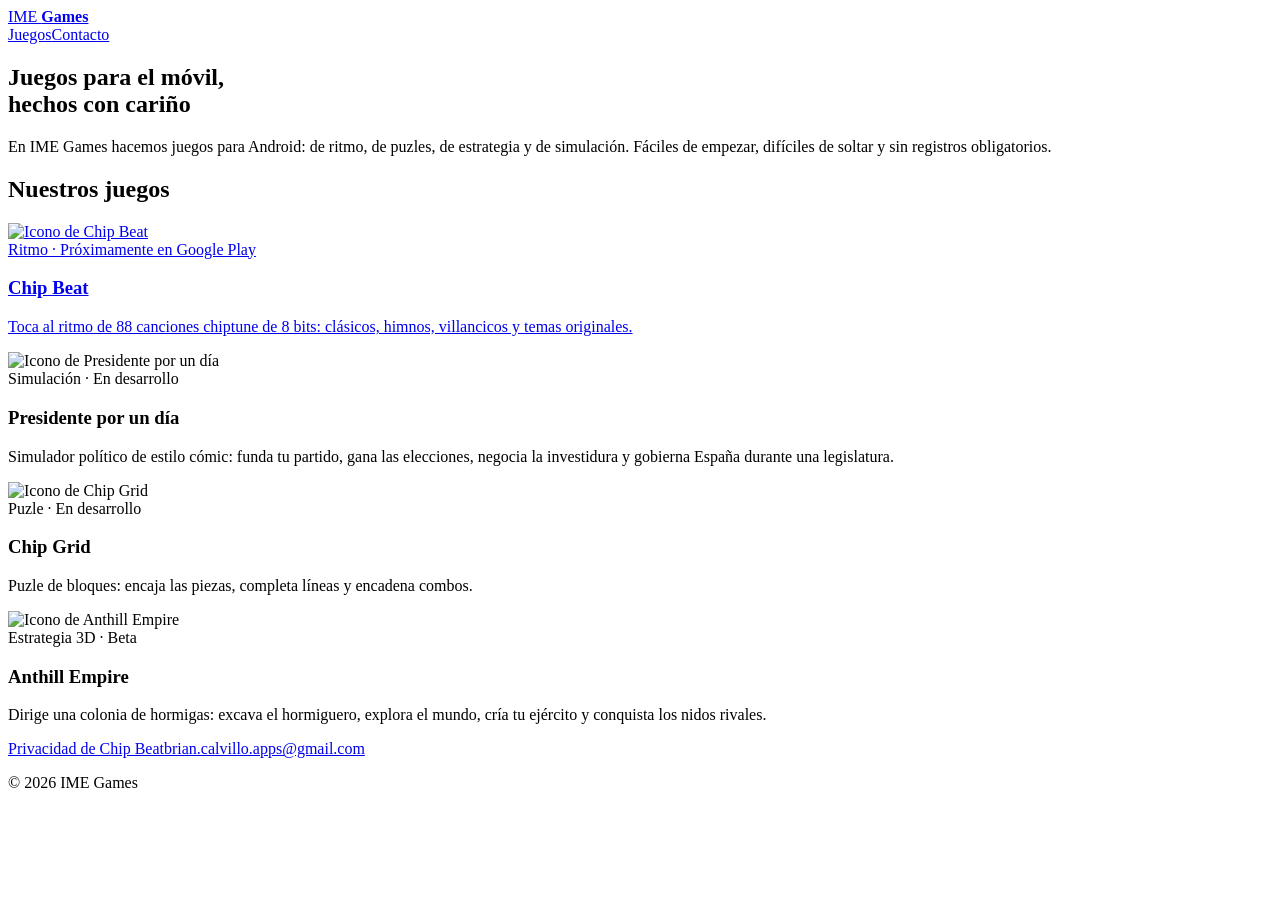
==== public/index.html @ 7ecca386 "Web de IME Games: portada, página de Chip Beat, privacidad y app-ads.txt Co-Authored-By: Claude Opus" ====
<!doctype html>
<html lang="es">
<head>
<meta charset="utf-8">
<meta name="viewport" content="width=device-width, initial-scale=1">
<title>IME Games · Juegos para móvil</title>
<meta name="description" content="IME Games crea juegos para móvil: Chip Beat, Presidente por un día, Chip Grid y Anthill Empire.">
<link rel="icon" href="/chipbeat/img/icono.png">
<link rel="stylesheet" href="/estilo.css">
</head>
<body>
<header class="top"><div class="wrap">
  <a class="brand" href="/">IME <b>Games</b></a>
  <nav><a href="#juegos">Juegos</a><a href="mailto:brian.calvillo.apps@gmail.com">Contacto</a></nav>
</div></header>

<main>
<section class="hero"><div class="wrap">
  <h1>Juegos para el móvil,<br><span class="grad">hechos con cariño</span></h1>
  <p class="lead">En IME Games hacemos juegos para Android: de ritmo, de puzles, de estrategia y de simulación. Fáciles de empezar, difíciles de soltar y sin registros obligatorios.</p>
</div></section>

<section id="juegos"><div class="wrap">
  <h2>Nuestros juegos</h2>
  <div class="games">
    <a class="card game" href="/chipbeat/">
      <img src="/chipbeat/img/icono.png" width="120" height="120" alt="Icono de Chip Beat">
      <div><span class="tag">Ritmo · Próximamente en Google Play</span><h3>Chip Beat</h3><p>Toca al ritmo de 88 canciones chiptune de 8 bits: clásicos, himnos, villancicos y temas originales.</p></div>
    </a>
    <div class="card game">
      <img src="/img/presidente.png" width="120" height="120" alt="Icono de Presidente por un día">
      <div><span class="tag">Simulación · En desarrollo</span><h3>Presidente por un día</h3><p>Simulador político de estilo cómic: funda tu partido, gana las elecciones, negocia la investidura y gobierna España durante una legislatura.</p></div>
    </div>
    <div class="card game">
      <img src="/img/chipgrid.png" width="120" height="120" alt="Icono de Chip Grid">
      <div><span class="tag">Puzle · En desarrollo</span><h3>Chip Grid</h3><p>Puzle de bloques: encaja las piezas, completa líneas y encadena combos.</p></div>
    </div>
    <div class="card game">
      <img src="/img/anthill.png" width="120" height="120" alt="Icono de Anthill Empire">
      <div><span class="tag">Estrategia 3D · Beta</span><h3>Anthill Empire</h3><p>Dirige una colonia de hormigas: excava el hormiguero, explora el mundo, cría tu ejército y conquista los nidos rivales.</p></div>
    </div>
  </div>
</div></section>
</main>

<footer><div class="wrap">
  <a href="/chipbeat/privacidad.html">Privacidad de Chip Beat</a><a href="mailto:brian.calvillo.apps@gmail.com">brian.calvillo.apps@gmail.com</a>
  <p>© 2026 IME Games</p>
</div></footer>
</body>
</html>
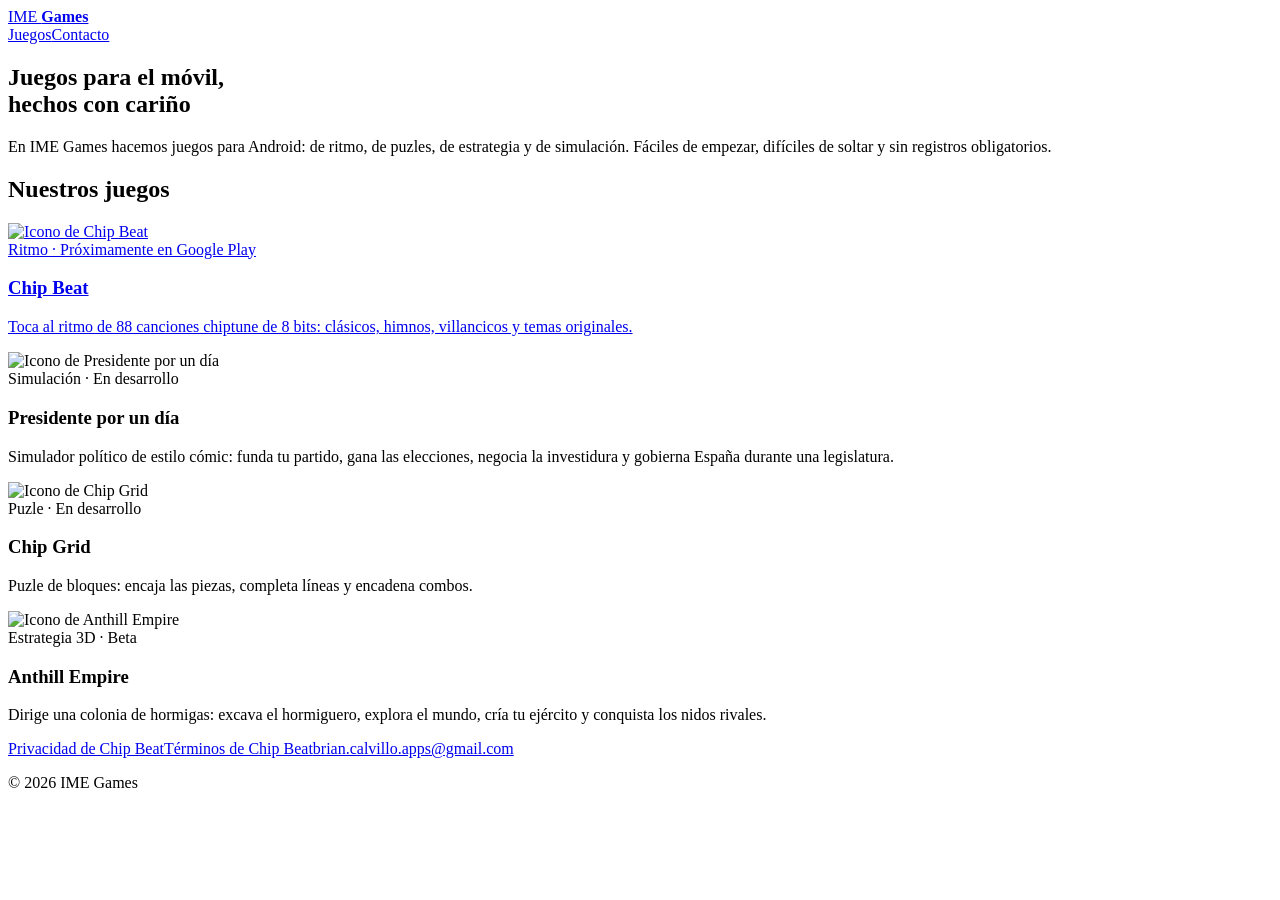
==== commit 70a4a236: "Términos del servicio de Chip Beat y enlaces desde la web Co-Authored-By: Claude Opus 5.5 <noreply@a" ====
--- a/public/index.html
+++ b/public/index.html
@@ -44,7 +44,7 @@
 </main>
 
 <footer><div class="wrap">
-  <a href="/chipbeat/privacidad.html">Privacidad de Chip Beat</a><a href="mailto:brian.calvillo.apps@gmail.com">brian.calvillo.apps@gmail.com</a>
+  <a href="/chipbeat/privacidad.html">Privacidad de Chip Beat</a><a href="/chipbeat/terminos.html">Términos de Chip Beat</a><a href="mailto:brian.calvillo.apps@gmail.com">brian.calvillo.apps@gmail.com</a>
   <p>© 2026 IME Games</p>
 </div></footer>
 </body>
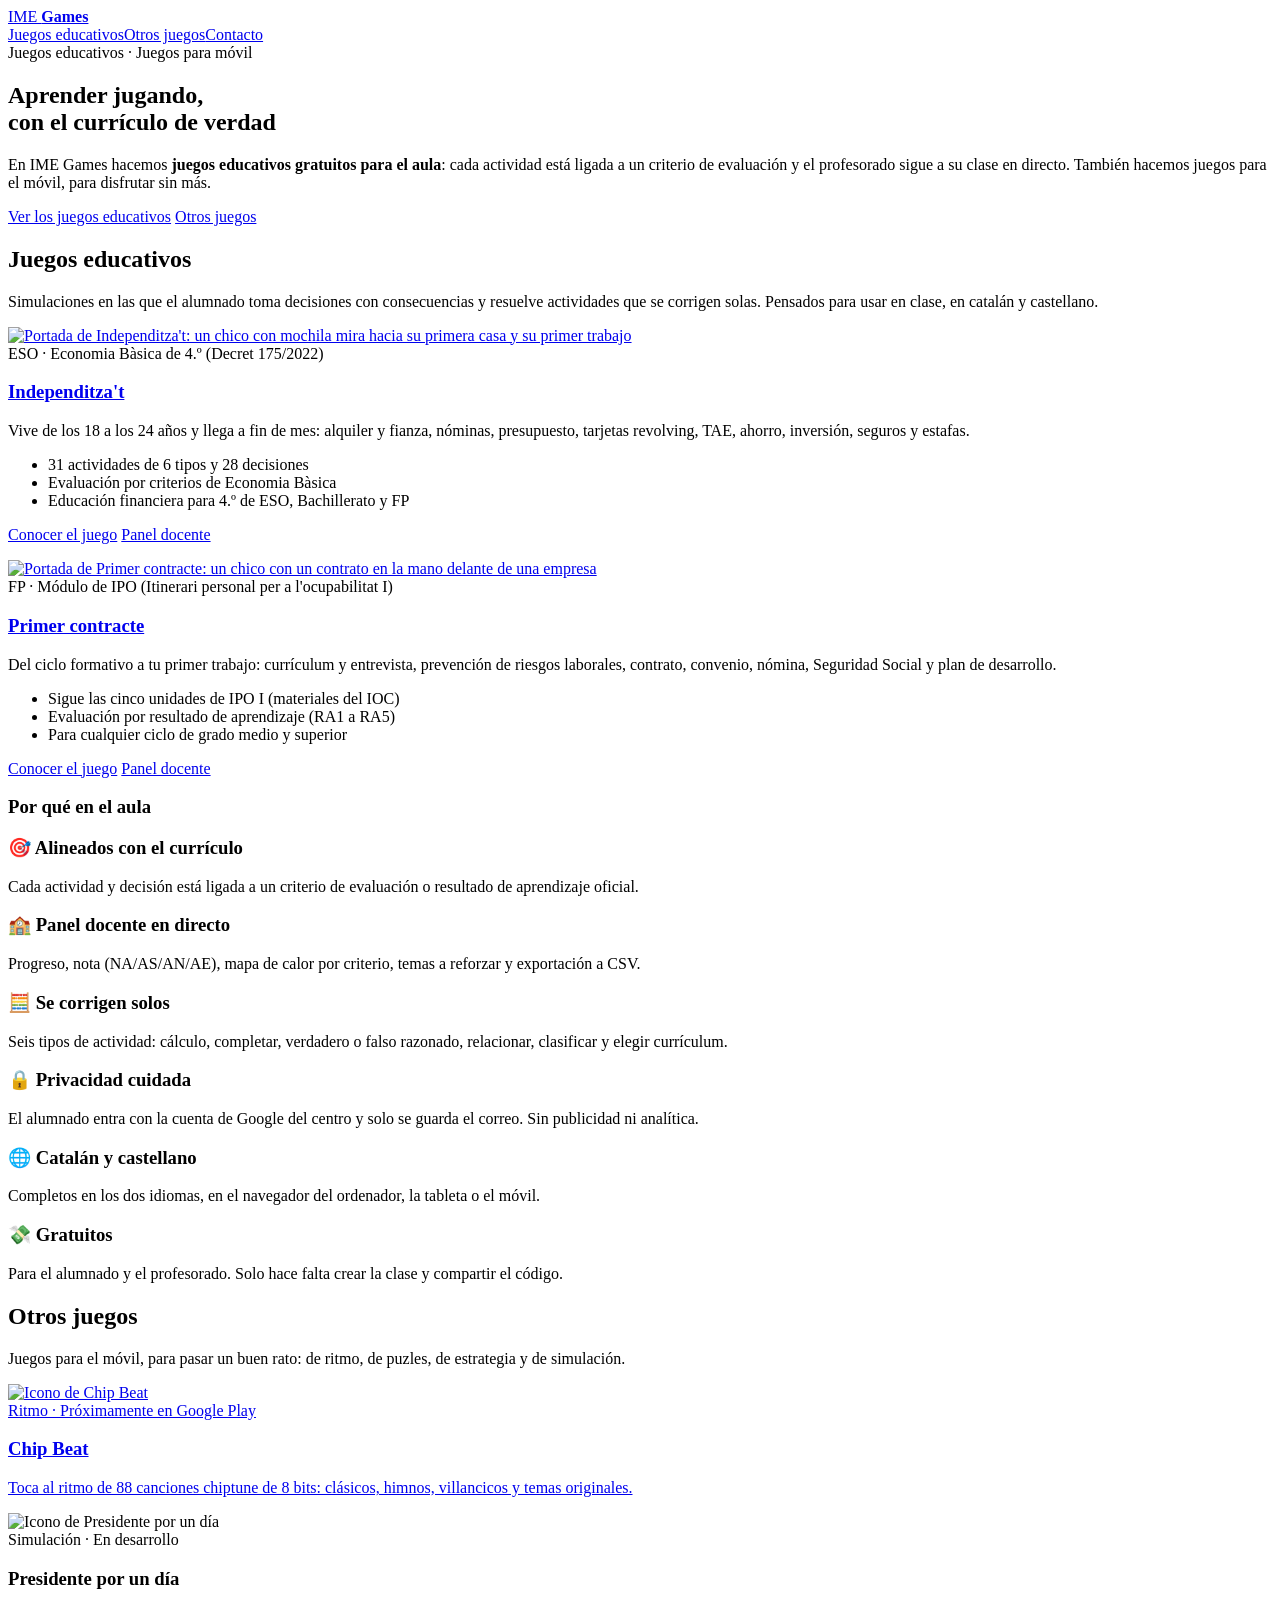
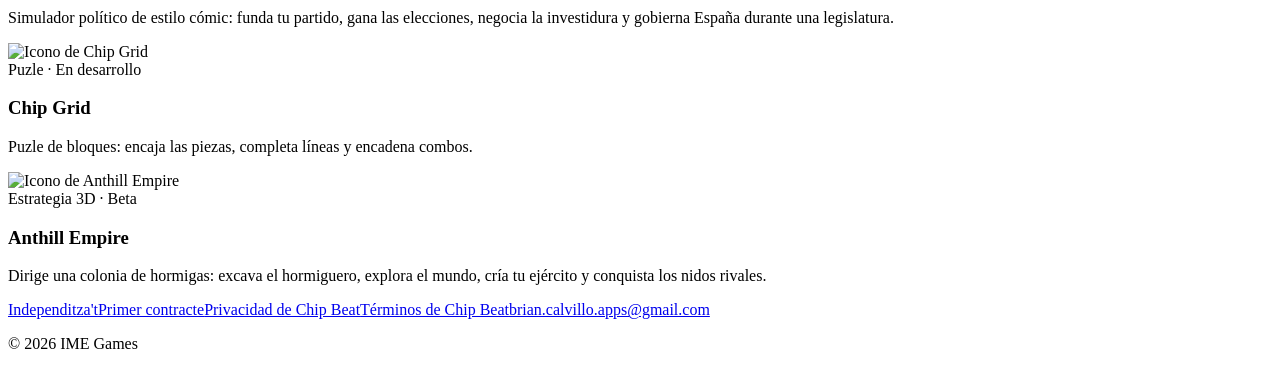
==== commit 0a022149: "Portada en dos secciones: juegos educativos (destacados: Independitza't y Primer contracte) y otros " ====
--- a/public/index.html
+++ b/public/index.html
@@ -3,25 +3,71 @@
 <head>
 <meta charset="utf-8">
 <meta name="viewport" content="width=device-width, initial-scale=1">
-<title>IME Games · Juegos para móvil</title>
-<meta name="description" content="IME Games crea juegos para móvil: Chip Beat, Presidente por un día, Chip Grid y Anthill Empire.">
+<title>IME Games · Juegos educativos para el aula y juegos para móvil</title>
+<meta name="description" content="IME Games crea juegos educativos gratuitos para el aula, alineados con el currículo y con panel docente: Independitza't (Economia Bàsica de 4.º de ESO) y Primer contracte (módulo de IPO en ciclos formativos). Y juegos para móvil como Chip Beat.">
+<link rel="canonical" href="https://imegames.com/">
+<meta property="og:title" content="IME Games · Juegos educativos para el aula">
+<meta property="og:description" content="Juegos educativos gratuitos alineados con el currículo, con panel docente y evaluación por criterios. Y juegos para móvil.">
+<meta property="og:image" content="https://imegames.com/img/primercontracte.webp">
+<meta property="og:url" content="https://imegames.com/">
 <link rel="icon" href="/chipbeat/img/icono.png">
 <link rel="stylesheet" href="/estilo.css">
+<script type="application/ld+json">{"@context":"https://schema.org","@type":"Organization","name":"IME Games","url":"https://imegames.com/","email":"brian.calvillo.apps@gmail.com"}</script>
 </head>
 <body>
 <header class="top"><div class="wrap">
   <a class="brand" href="/">IME <b>Games</b></a>
-  <nav><a href="#juegos">Juegos</a><a href="mailto:brian.calvillo.apps@gmail.com">Contacto</a></nav>
+  <nav><a href="#educativos">Juegos educativos</a><a href="#otros">Otros juegos</a><a href="mailto:brian.calvillo.apps@gmail.com">Contacto</a></nav>
 </div></header>
 
 <main>
 <section class="hero"><div class="wrap">
-  <h1>Juegos para el móvil,<br><span class="grad">hechos con cariño</span></h1>
-  <p class="lead">En IME Games hacemos juegos para Android: de ritmo, de puzles, de estrategia y de simulación. Fáciles de empezar, difíciles de soltar y sin registros obligatorios.</p>
+  <span class="kicker">Juegos educativos · Juegos para móvil</span>
+  <h1>Aprender jugando,<br><span class="grad">con el currículo de verdad</span></h1>
+  <p class="lead">En IME Games hacemos <b>juegos educativos gratuitos para el aula</b>: cada actividad está ligada a un criterio de evaluación y el profesorado sigue a su clase en directo. También hacemos juegos para el móvil, para disfrutar sin más.</p>
+  <p><a class="btn" href="#educativos">Ver los juegos educativos</a> <a class="btn ghost" href="#otros">Otros juegos</a></p>
 </div></section>
 
-<section id="juegos"><div class="wrap">
-  <h2>Nuestros juegos</h2>
+<section id="educativos"><div class="wrap">
+  <h2>Juegos educativos</h2>
+  <p class="lead">Simulaciones en las que el alumnado toma decisiones con consecuencias y resuelve actividades que se corrigen solas. Pensados para usar en clase, en catalán y castellano.</p>
+  <div class="edu">
+    <article class="card edugame">
+      <a href="https://independitzat.imegames.com/"><img src="/img/independitzat.webp" width="1200" height="600" alt="Portada de Independitza't: un chico con mochila mira hacia su primera casa y su primer trabajo" loading="lazy"></a>
+      <div>
+        <span class="tag">ESO · Economia Bàsica de 4.º (Decret 175/2022)</span>
+        <h3><a href="https://independitzat.imegames.com/">Independitza't</a></h3>
+        <p>Vive de los 18 a los 24 años y llega a fin de mes: alquiler y fianza, nóminas, presupuesto, tarjetas revolving, TAE, ahorro, inversión, seguros y estafas.</p>
+        <ul class="tick"><li>31 actividades de 6 tipos y 28 decisiones</li><li>Evaluación por criterios de Economia Bàsica</li><li>Educación financiera para 4.º de ESO, Bachillerato y FP</li></ul>
+        <p class="ctas"><a class="btn" href="https://independitzat.imegames.com/">Conocer el juego</a> <a class="btn ghost" href="https://independitzat.imegames.com/play/docente">Panel docente</a></p>
+      </div>
+    </article>
+    <article class="card edugame">
+      <a href="https://primercontracte.imegames.com/"><img src="/img/primercontracte.webp" width="1600" height="800" alt="Portada de Primer contracte: un chico con un contrato en la mano delante de una empresa" loading="lazy"></a>
+      <div>
+        <span class="tag">FP · Módulo de IPO (Itinerari personal per a l'ocupabilitat I)</span>
+        <h3><a href="https://primercontracte.imegames.com/">Primer contracte</a></h3>
+        <p>Del ciclo formativo a tu primer trabajo: currículum y entrevista, prevención de riesgos laborales, contrato, convenio, nómina, Seguridad Social y plan de desarrollo.</p>
+        <ul class="tick"><li>Sigue las cinco unidades de IPO I (materiales del IOC)</li><li>Evaluación por resultado de aprendizaje (RA1 a RA5)</li><li>Para cualquier ciclo de grado medio y superior</li></ul>
+        <p class="ctas"><a class="btn" href="https://primercontracte.imegames.com/">Conocer el juego</a> <a class="btn ghost" href="https://primercontracte.imegames.com/play/docente">Panel docente</a></p>
+      </div>
+    </article>
+  </div>
+
+  <h3 class="sub">Por qué en el aula</h3>
+  <div class="grid3 porque">
+    <div class="card"><h3>🎯 Alineados con el currículo</h3><p>Cada actividad y decisión está ligada a un criterio de evaluación o resultado de aprendizaje oficial.</p></div>
+    <div class="card"><h3>🏫 Panel docente en directo</h3><p>Progreso, nota (NA/AS/AN/AE), mapa de calor por criterio, temas a reforzar y exportación a CSV.</p></div>
+    <div class="card"><h3>🧮 Se corrigen solos</h3><p>Seis tipos de actividad: cálculo, completar, verdadero o falso razonado, relacionar, clasificar y elegir currículum.</p></div>
+    <div class="card"><h3>🔒 Privacidad cuidada</h3><p>El alumnado entra con la cuenta de Google del centro y solo se guarda el correo. Sin publicidad ni analítica.</p></div>
+    <div class="card"><h3>🌐 Catalán y castellano</h3><p>Completos en los dos idiomas, en el navegador del ordenador, la tableta o el móvil.</p></div>
+    <div class="card"><h3>💸 Gratuitos</h3><p>Para el alumnado y el profesorado. Solo hace falta crear la clase y compartir el código.</p></div>
+  </div>
+</div></section>
+
+<section id="otros" class="otros"><div class="wrap">
+  <h2>Otros juegos</h2>
+  <p class="lead">Juegos para el móvil, para pasar un buen rato: de ritmo, de puzles, de estrategia y de simulación.</p>
   <div class="games">
     <a class="card game" href="/chipbeat/">
       <img src="/chipbeat/img/icono.png" width="120" height="120" alt="Icono de Chip Beat">
@@ -44,7 +90,7 @@
 </main>
 
 <footer><div class="wrap">
-  <a href="/chipbeat/privacidad.html">Privacidad de Chip Beat</a><a href="/chipbeat/terminos.html">Términos de Chip Beat</a><a href="mailto:brian.calvillo.apps@gmail.com">brian.calvillo.apps@gmail.com</a>
+  <a href="https://independitzat.imegames.com/">Independitza't</a><a href="https://primercontracte.imegames.com/">Primer contracte</a><a href="/chipbeat/privacidad.html">Privacidad de Chip Beat</a><a href="/chipbeat/terminos.html">Términos de Chip Beat</a><a href="mailto:brian.calvillo.apps@gmail.com">brian.calvillo.apps@gmail.com</a>
   <p>© 2026 IME Games</p>
 </div></footer>
 </body>
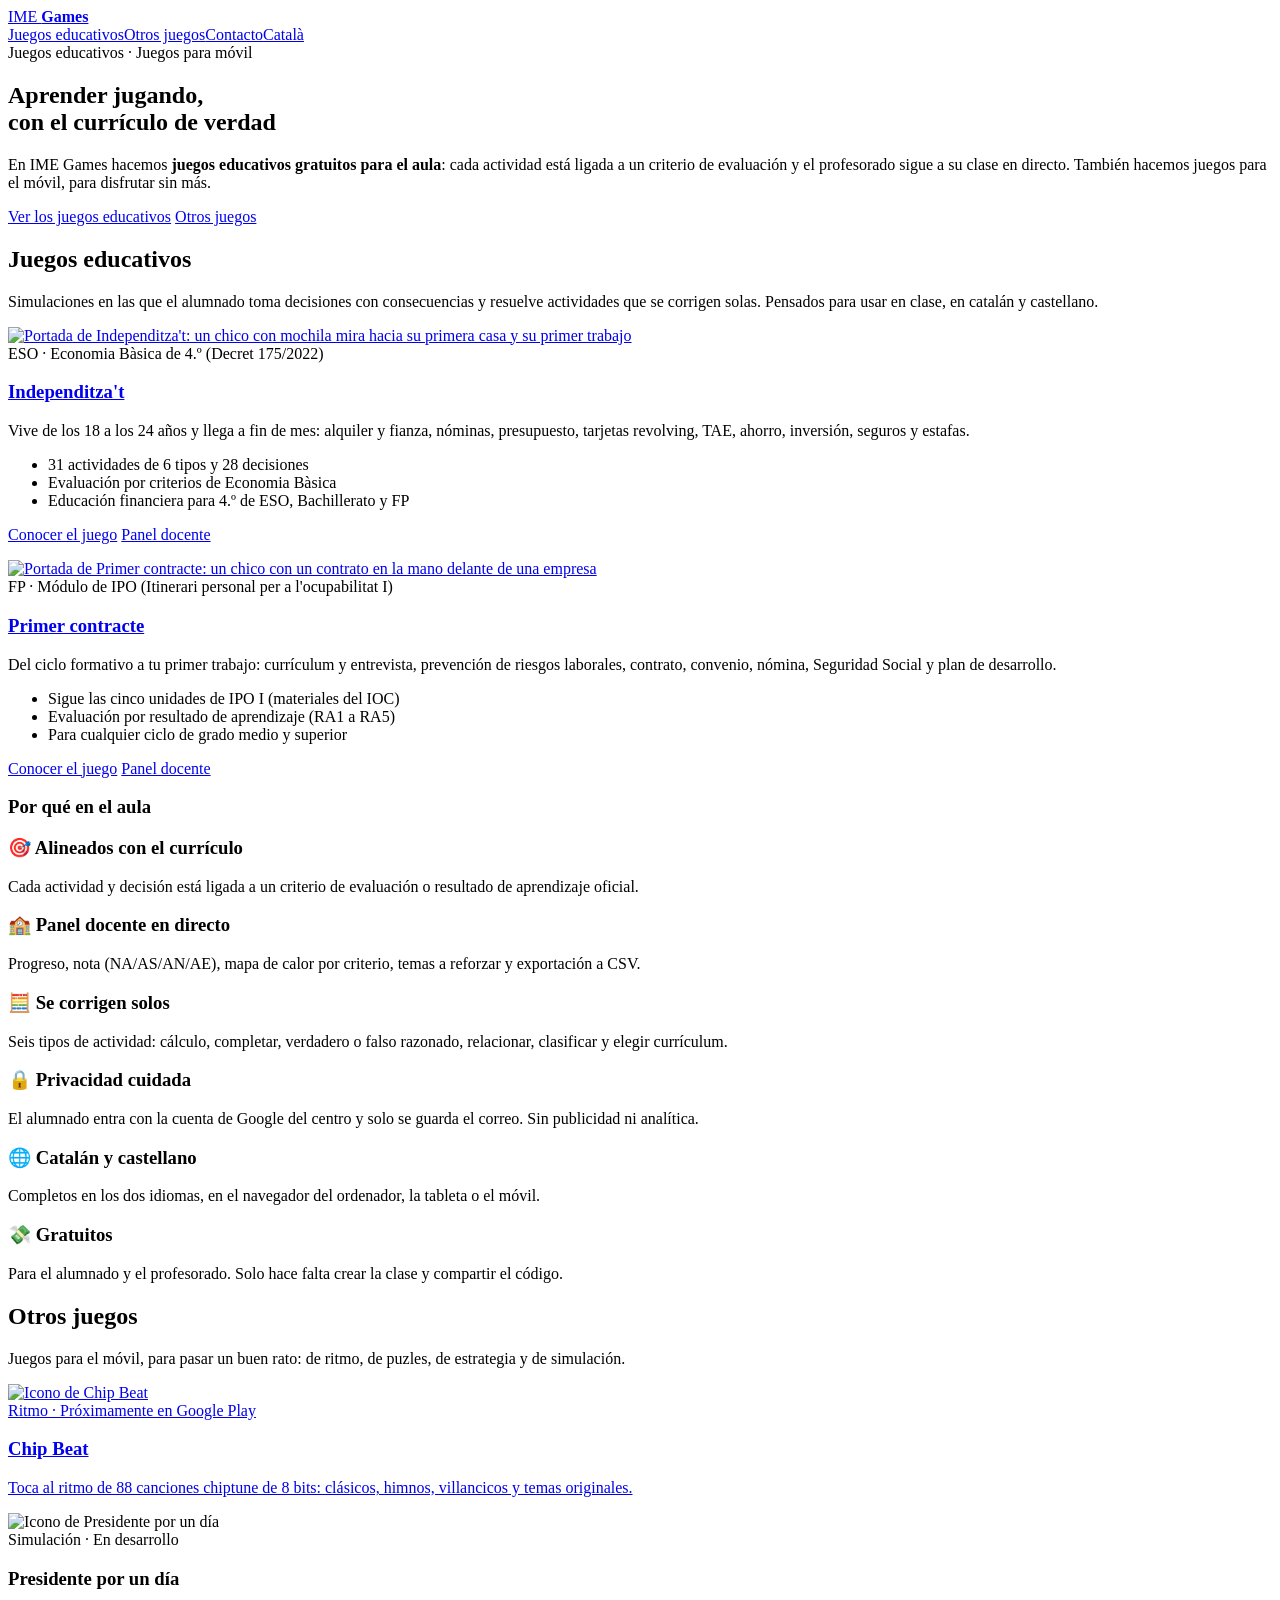
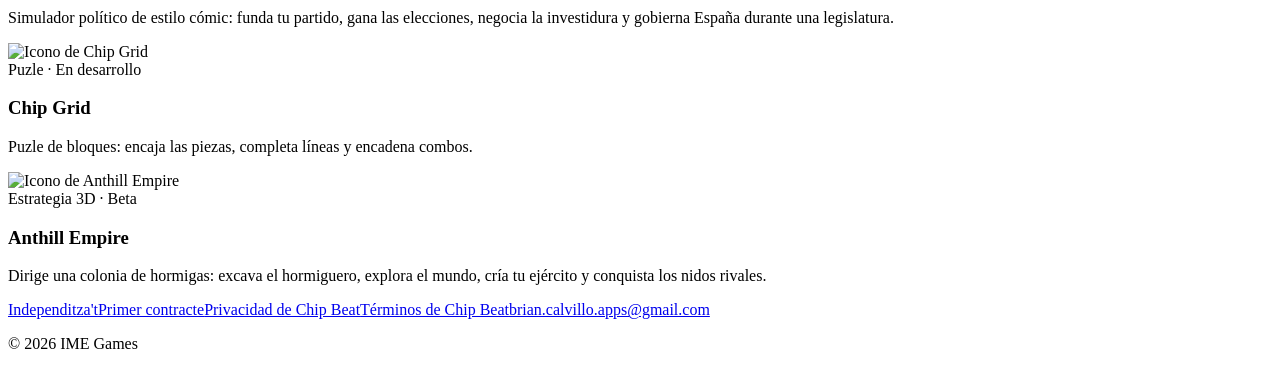
==== commit 3d188d50: "Versión en catalán de la portada (/ca/) con selector de idioma y hreflang Co-Authored-By: Claude Opu" ====
--- a/public/index.html
+++ b/public/index.html
@@ -6,6 +6,9 @@
 <title>IME Games · Juegos educativos para el aula y juegos para móvil</title>
 <meta name="description" content="IME Games crea juegos educativos gratuitos para el aula, alineados con el currículo y con panel docente: Independitza't (Economia Bàsica de 4.º de ESO) y Primer contracte (módulo de IPO en ciclos formativos). Y juegos para móvil como Chip Beat.">
 <link rel="canonical" href="https://imegames.com/">
+<link rel="alternate" hreflang="es" href="https://imegames.com/">
+<link rel="alternate" hreflang="ca" href="https://imegames.com/ca/">
+<link rel="alternate" hreflang="x-default" href="https://imegames.com/">
 <meta property="og:title" content="IME Games · Juegos educativos para el aula">
 <meta property="og:description" content="Juegos educativos gratuitos alineados con el currículo, con panel docente y evaluación por criterios. Y juegos para móvil.">
 <meta property="og:image" content="https://imegames.com/img/primercontracte.webp">
@@ -17,7 +20,7 @@
 <body>
 <header class="top"><div class="wrap">
   <a class="brand" href="/">IME <b>Games</b></a>
-  <nav><a href="#educativos">Juegos educativos</a><a href="#otros">Otros juegos</a><a href="mailto:brian.calvillo.apps@gmail.com">Contacto</a></nav>
+  <nav><a href="#educativos">Juegos educativos</a><a href="#otros">Otros juegos</a><a href="mailto:brian.calvillo.apps@gmail.com">Contacto</a><a class="langsw" href="/ca/" hreflang="ca" lang="ca">Català</a></nav>
 </div></header>
 
 <main>
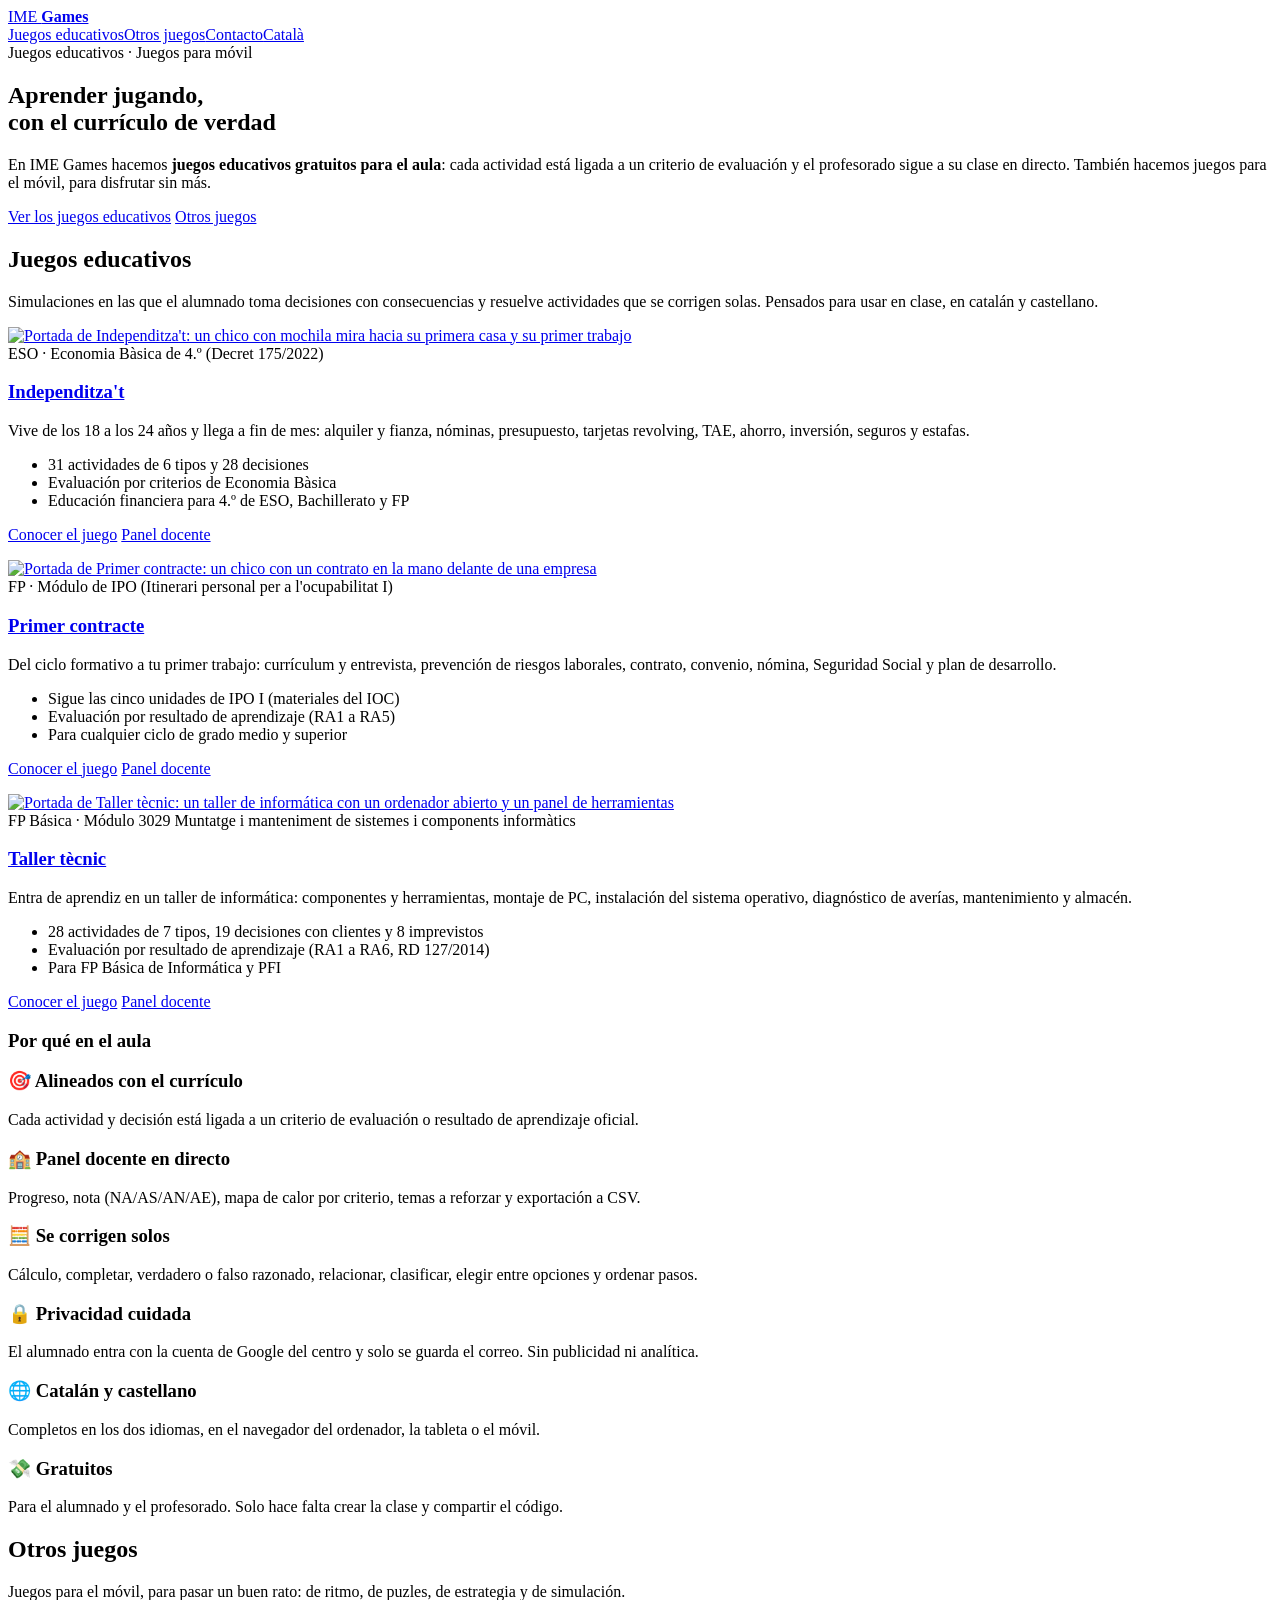
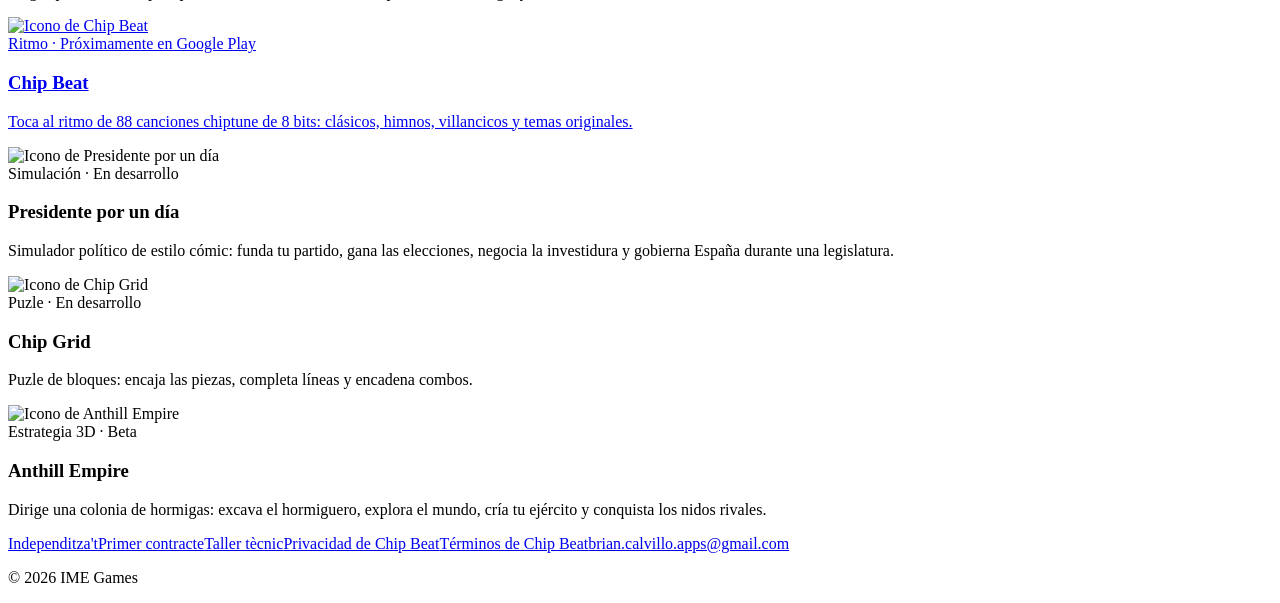
==== commit 45e954ca: "Taller tècnic en la sección de juegos educativos (es y ca) Co-Authored-By: Claude Opus 5.5 <noreply@" ====
--- a/public/index.html
+++ b/public/index.html
@@ -4,7 +4,7 @@
 <meta charset="utf-8">
 <meta name="viewport" content="width=device-width, initial-scale=1">
 <title>IME Games · Juegos educativos para el aula y juegos para móvil</title>
-<meta name="description" content="IME Games crea juegos educativos gratuitos para el aula, alineados con el currículo y con panel docente: Independitza't (Economia Bàsica de 4.º de ESO) y Primer contracte (módulo de IPO en ciclos formativos). Y juegos para móvil como Chip Beat.">
+<meta name="description" content="IME Games crea juegos educativos gratuitos para el aula, alineados con el currículo y con panel docente: Independitza't (Economia Bàsica de 4.º de ESO), Primer contracte (módulo de IPO en ciclos formativos) y Taller tècnic (montaje y mantenimiento de equipos en FP Básica). Y juegos para móvil como Chip Beat.">
 <link rel="canonical" href="https://imegames.com/">
 <link rel="alternate" hreflang="es" href="https://imegames.com/">
 <link rel="alternate" hreflang="ca" href="https://imegames.com/ca/">
@@ -55,13 +55,23 @@
         <p class="ctas"><a class="btn" href="https://primercontracte.imegames.com/">Conocer el juego</a> <a class="btn ghost" href="https://primercontracte.imegames.com/play/docente">Panel docente</a></p>
       </div>
     </article>
+    <article class="card edugame">
+      <a href="https://tallertecnic.imegames.com/"><img src="/img/tallertecnic.webp" width="1600" height="800" alt="Portada de Taller tècnic: un taller de informática con un ordenador abierto y un panel de herramientas" loading="lazy"></a>
+      <div>
+        <span class="tag">FP Básica · Módulo 3029 Muntatge i manteniment de sistemes i components informàtics</span>
+        <h3><a href="https://tallertecnic.imegames.com/">Taller tècnic</a></h3>
+        <p>Entra de aprendiz en un taller de informática: componentes y herramientas, montaje de PC, instalación del sistema operativo, diagnóstico de averías, mantenimiento y almacén.</p>
+        <ul class="tick"><li>28 actividades de 7 tipos, 19 decisiones con clientes y 8 imprevistos</li><li>Evaluación por resultado de aprendizaje (RA1 a RA6, RD 127/2014)</li><li>Para FP Básica de Informática y PFI</li></ul>
+        <p class="ctas"><a class="btn" href="https://tallertecnic.imegames.com/">Conocer el juego</a> <a class="btn ghost" href="https://tallertecnic.imegames.com/play/docente">Panel docente</a></p>
+      </div>
+    </article>
   </div>
 
   <h3 class="sub">Por qué en el aula</h3>
   <div class="grid3 porque">
     <div class="card"><h3>🎯 Alineados con el currículo</h3><p>Cada actividad y decisión está ligada a un criterio de evaluación o resultado de aprendizaje oficial.</p></div>
     <div class="card"><h3>🏫 Panel docente en directo</h3><p>Progreso, nota (NA/AS/AN/AE), mapa de calor por criterio, temas a reforzar y exportación a CSV.</p></div>
-    <div class="card"><h3>🧮 Se corrigen solos</h3><p>Seis tipos de actividad: cálculo, completar, verdadero o falso razonado, relacionar, clasificar y elegir currículum.</p></div>
+    <div class="card"><h3>🧮 Se corrigen solos</h3><p>Cálculo, completar, verdadero o falso razonado, relacionar, clasificar, elegir entre opciones y ordenar pasos.</p></div>
     <div class="card"><h3>🔒 Privacidad cuidada</h3><p>El alumnado entra con la cuenta de Google del centro y solo se guarda el correo. Sin publicidad ni analítica.</p></div>
     <div class="card"><h3>🌐 Catalán y castellano</h3><p>Completos en los dos idiomas, en el navegador del ordenador, la tableta o el móvil.</p></div>
     <div class="card"><h3>💸 Gratuitos</h3><p>Para el alumnado y el profesorado. Solo hace falta crear la clase y compartir el código.</p></div>
@@ -93,7 +103,7 @@
 </main>
 
 <footer><div class="wrap">
-  <a href="https://independitzat.imegames.com/">Independitza't</a><a href="https://primercontracte.imegames.com/">Primer contracte</a><a href="/chipbeat/privacidad.html">Privacidad de Chip Beat</a><a href="/chipbeat/terminos.html">Términos de Chip Beat</a><a href="mailto:brian.calvillo.apps@gmail.com">brian.calvillo.apps@gmail.com</a>
+  <a href="https://independitzat.imegames.com/">Independitza't</a><a href="https://primercontracte.imegames.com/">Primer contracte</a><a href="https://tallertecnic.imegames.com/">Taller tècnic</a><a href="/chipbeat/privacidad.html">Privacidad de Chip Beat</a><a href="/chipbeat/terminos.html">Términos de Chip Beat</a><a href="mailto:brian.calvillo.apps@gmail.com">brian.calvillo.apps@gmail.com</a>
   <p>© 2026 IME Games</p>
 </div></footer>
 </body>
